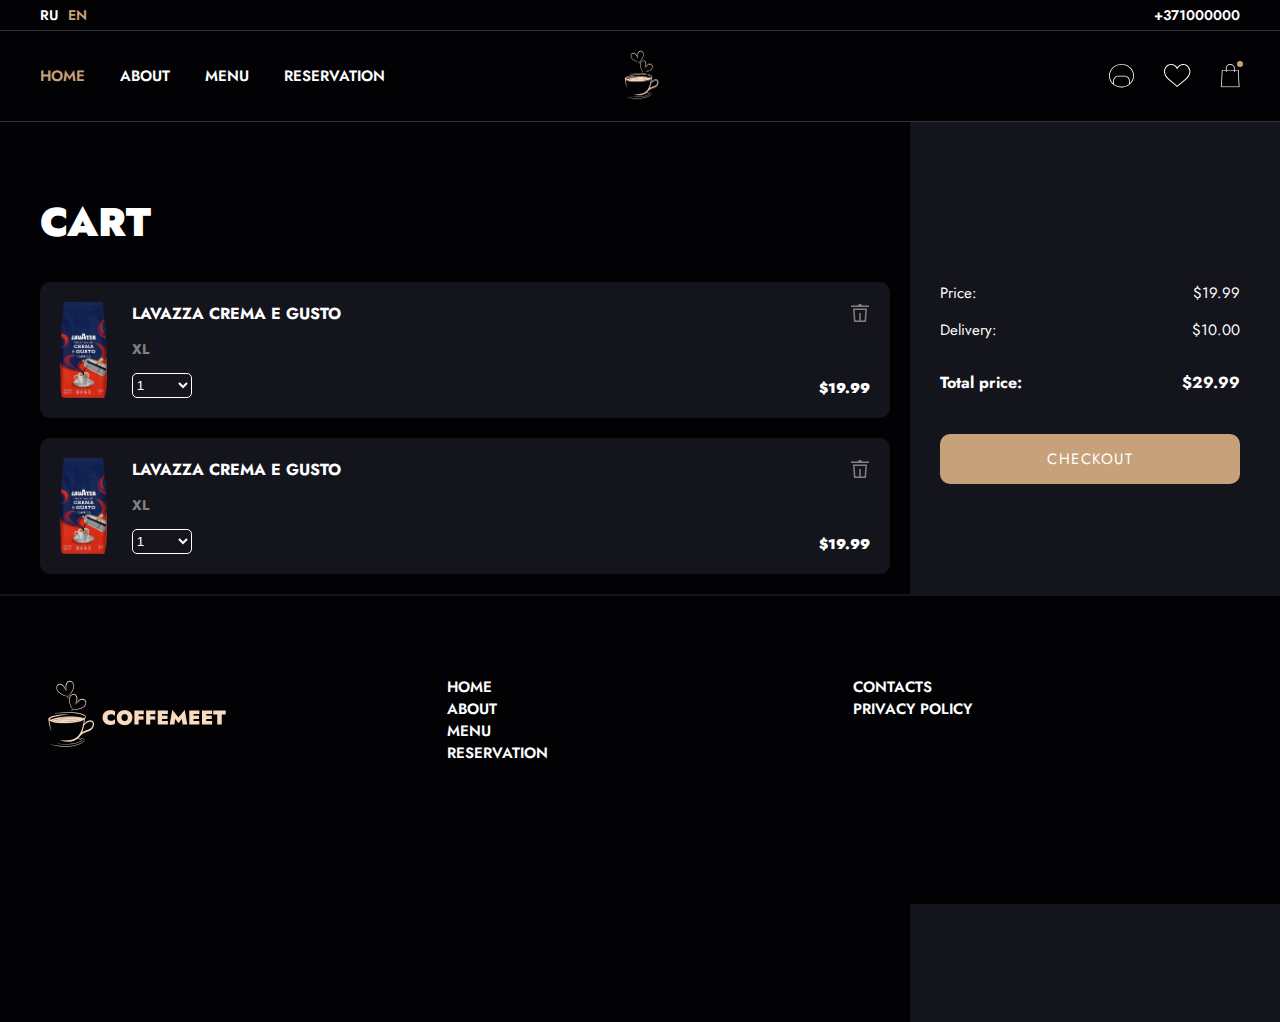
==== checkout.html @ a480c674 "Add index.html" ====
<!DOCTYPE html>
<html lang="en">
  <head>
    <meta charset="UTF-8" />
    <link rel="stylesheet" href="css/style.css" />
    <link rel="preconnect" href="https://fonts.googleapis.com" />
    <link rel="preconnect" href="https://fonts.gstatic.com" crossorigin />
    <link
      href="https://fonts.googleapis.com/css2?family=Jost:ital,wght@0,100..900;1,100..900&display=swap"
      rel="stylesheet"
    />
    <title>Main page</title>
  </head>
  <body>

		<div class="checkout__page">
			<header class="header">
				<div class="header__line">
					<div class="container">
						<div class="header__line-wrappper">
							<div class="header__lng">
								<a href="#">Ru</a>
								<a class="active" href="#">En</a>
							</div>
							<a class="header__phone" href="#">+371000000</a>
						</div>
					</div>
				</div>
				<div class="container">
					<div class="header__wrapper">
						<div class="header__block">
							<nav class="nav">
								<a class="nav__link active" href="#">Home</a>
								<a class="nav__link" href="#">About</a>
								<a class="nav__link" href="#">Menu</a>
								<a class="nav__link" href="#">Reservation</a>
							</nav>
						</div>
	
						<a class="logo" href="#">
							<img src="img/—Pngtree—coffee logo_5898135 1.png" alt="logo" />
						</a>
						<div class="header__block right">
							<div class="header__actions">
								<a class="header__link" href="#">
									<img src="img/Vector.svg" alt="profile" />
								</a>
								<a class="header__link" href="#">
									<img src="img/favorite 1.svg" alt="favorite" />
								</a>
								<a class="header__link" href="#">
									<img src="img/cart 1.svg" alt="cart" />
									<div class="header__link-event"></div>
								</a>
							</div>
						</div>
					</div>
				</div>
			</header>
	
			<div class="checkout">
				<div class="container">
					<div class="block__title">Cart</div>
					<div class="checkout__wrapper">
						<div class="checkout__block">
							<div class="checkout__table">
								<img class="checkout__img" src="img/product1 1.png" alt="">
								<div class="checkout__table-iten">
									<div class="checkout__title">
										Lavazza Crema E Gusto
									</div>
									<div class="checkout__size">
										XL
									</div>
									<div class="select">
										<select name="">
											<option value="">1</option>
											<option value="">2</option>
											<option value="">3</option>
										</select>
									</div>
								</div>
								<div class="checkout__actions">
									<a href="" class="checkout__remove">
										<img src="img/Без названия 1.svg" alt="">
									</a>
									<div class="checkout__price">$19.99</div>
								</div>
							</div>
							
							<div class="checkout__table">
								<img class="checkout__img" src="img/product1 1.png" alt="">
								<div class="checkout__table-iten">
									<div class="checkout__title">
										Lavazza Crema E Gusto
									</div>
									<div class="checkout__size">
										XL
									</div>
									<div class="select">
										<select name="">
											<option value="">1</option>
											<option value="">2</option>
											<option value="">3</option>
										</select>
									</div>
								</div>
								<div class="checkout__actions">
									<a href="" class="checkout__remove">
										<img src="img/Без названия 1.svg" alt="">
									</a>
									<div class="checkout__price">$19.99</div>
								</div>
							</div>
						</div>
						<div class="checkout__total">
							<div class="checkout__total-row">
								<div class="title">Price:</div>
								<div class="count">$19.99</div>
							</div>
							<div class="checkout__total-row">
								<div class="title">Delivery:</div>
								<div class="count">$10.00</div>
							</div>
							<div class="checkout__total-row total">
								<div class="title">Total price:</div>
								<div class="count">$29.99</div>
							</div>
							<a href="#" class="btn btn-main btn-full">Checkout</a>
						</div>
					</div>
				</div>
			</div>
	
			<footer class="footer">
				<div class="container">
					<div class="footer__wrapper">
						<div class="footer__block">
							<a class="footer__logo" href="#">
								<img src="img/logo.png" alt="" />
							</a>
						</div>
						<div class="footer__block">
							<nav class="nav nav-footer">
								<a class="nav__link" href="#">Home</a>
								<a class="nav__link" href="#">About</a>
								<a class="nav__link" href="#">Menu</a>
								<a class="nav__link" href="#">Reservation</a>
							</nav>
						</div>
						<div class="footer__block">
							<nav class="nav nav-footer">
								<a class="nav__link" href="#">Contacts</a>
								<a class="nav__link" href="#">Privacy policy</a>
							</nav>
						</div>
					</div>
				</div>
			</footer>
		</div>

  </body>
</html>
---- css/style.css ----
*,*::before,*::after {
	box-sizing: border-box;
}

body {
	margin: 0;
	background: #020204;
	font-family: "Jost", sans-serif;
	color: #fff;
}

a {
	color: #fff;
	text-decoration: none;
}

img {
	display: block;
}

.container {
	width: 1200px;
	margin: 0 auto;
}

.btn {
	min-width: 200px;
	height: 50px;
	display: inline-flex;
	justify-content: center;
	align-items: center;
	font-size: 15px;
	letter-spacing: 0.1em;
	text-transform: uppercase;
	border-radius: 10px;
	transition: background-color .2s ease;
	border: 0;
	cursor: pointer;
	color: #fff;
}

.btn-main {
	background-color: #C7A17A;
}

.btn-main:hover {
	background-color: #a88460;
}

.btn-secondary {
	border: 1px solid #666681;
}

.btn-secondary:hover {
	background-color: #666681;
}

.btn-full {
	width: 100%;
}

.header {
	border-bottom: 1px solid #32323d;
}

.header__line {
	border-bottom: 1px solid #32323d;	
}

.header__line-wrappper {
	height: 30px;
	display: flex;
	align-items: center;
	justify-content: space-between;
}

.header__lng {
	display: flex;
}

.header__lng a {
	margin-right: 10px;
	font-weight: 600;
	text-transform: uppercase;
	font-size: 14px;
}

.header__lng a.active {
 color: #C7A17A;
}


.header__phone {
	font-weight: 600;
	font-size: 14px;
}

.header__wrapper {
	height: 90px;
	display: flex;
	align-items: center;
	justify-content: space-between;
}

.header__block {
	width: 40%;
}

.header__block.right {
	display: flex;
	justify-content: flex-end;
}

.nav {
	display: flex;
}

.nav-footer {
	flex-direction: column;
	align-items: flex-start;
}

.nav-footer.nav-link {
 margin-right: 0;
 margin-bottom: 20px;
}

.nav__link {
	margin-right: 35px;
	font-size: 15px;
	font-weight: 600;
	text-transform: uppercase;
	transition: color .2s ease;
}

.nav__link:hover {
	color: #C7A17A;
}

.nav__link.active {
	color: #C7A17A;
}

.logo img {
	height: 54px;
}

.header__actions {
	display: flex;
	align-items: center;
}

.header__link {
	margin-right: 30px;
	position: relative;
}

.header__link:last-child {
	margin-right: 0;
}

.header__link-event {
	width: 6px;
	height: 6px;
	background-color: #C7A17A;
	display: block;
	border-radius: 50%;
	position: absolute;
	top: -3px;
	right: -3px;
}

.intro {
	margin-bottom: 60px;
	background-repeat: no-repeat;
	background-size: cover;
	position: relative;
}

.intro::after {
	width: 100%;
	height: 100%;
	content: "";
	position: absolute;
	top: 0;
	left: 0;
	background-color: rgba(2, 2, 4, 0 .55);
}

.intro__wrapper {
	padding: 20px 0;
	min-height: 720px;
	display: flex;
	align-items: center;
	position: relative;
	z-index: 2;
}

.intro__block {
	max-width: 565px;
}

.intro__title {
	margin: 0 0 35px;
	font-size: 60px;
	font-weight: 900;
	text-transform: uppercase;
	line-height: 1.4;
}

.intro__text {
	margin: 0 0 35px;
	font-weight: 18px;
	color: #DFDFDF;
}

.intro__actions {
	display: flex;
}

.intro__actions .btn-main {
	margin-right: 20px;
}

.info__block {
	margin-bottom: 80px;
	display: flex;
	border-radius: 10px;
	background-color: #14141D;
}

.info__img-wrapper {
	position: relative;
}

.info__img-wrapper::after {
	width: 100%;
	height: 100%;
	position: absolute;
	top: 0;
	left: 0;
	background-color: rgba(0, 0, 0, 0.5);
	content: "";
}

.info__img {
	border-radius: 10px 0 0 10px;
	width: 100%;
	height: 100%;
	object-fit: cover;
}

.info__item  {
	padding: 30px;
}

.info__title {
	margin-bottom: 15px;
	font-size: 24px;
	font-weight: 900;
	line-height: 1;
	text-transform: uppercase;
}

.info_text {
	max-width: 500px;
	font-size: 18px;
	color: #DFDFDF;
	line-height: 1.45;
}

.block__title {
	margin: 0 0 40px;
	font-size: 40px;
	font-weight: 900;
	line-height: 1;
	color: white;
	text-transform: uppercase;
}

.block__wrappper {
	display: flex;
	flex-wrap: wrap;
	margin: 0 -10px 60px;
}

.products__block {
	width: 33.33%;
	padding: 0 10px;
	margin-bottom: 20px;
}

.products__item {
	padding: 20px;
	background-color: #14141D;
	border-radius: 10px;
	transition: background-color .2s ease;
	display: block;
}

.products__item:hover {
	background-color: #22222F;
}

.products__img {
	max-height: 200px;
	max-width: 100px;
	margin: 0 auto 40px;
	display: block;
}

.products__title {
	margin: 0 0 25px;
	font-size: 24px;
	font-weight: 900;
	line-height: 1.4;
	text-transform: uppercase;
}

.products__footer {
	display: flex;
	justify-content: space-between;
	align-items: center;
}

.products__price {
	font-size: 18px;
	display: flex;
}

.products__price del {
	margin-left: 30px;
	color: #818181;
}

.products__favorite {
	background: none;
	padding: 0;
	cursor: pointer;
	border: 0;
}

.news__wrapper {
	display: flex;
	flex-wrap: wrap;
	margin: 0 -10px 80px;
}

.news__block {
	width: 33.33%;
	padding: 0 10px;
	margin-bottom: 20px;
}

.news__item {
	min-height: 100%;
	display: block;
	background-color: #14141D;
	transition: background-color .2s ease;
	border-radius: 10px;
}

.news__item:hover {
	background-color: #22222F;
}

.news__img {
	height: 240px;
	width: 100%;
	object-fit: cover;
	border-top-right-radius: 10px;
	border-top-left-radius: 10px 	;
}

.news__content {
	padding: 20px;
}

.news__title {
	margin: 0 0 10px;
	font-size: 24px;
	font-weight: 900;
	line-height: 1.4;
	text-transform: uppercase;
}

.news__text {
	margin: 0;
	color: #DFDFDF;
}

.footer {
	border-top: 2px solid #14141D;
	padding-top: 80px;
	padding-bottom: 60px;
	background-color: #020204;
	position: relative;
	z-index: 2;
}

.footer__wrapper {
	display: flex;
	margin: 0 -10px;
}

.footer__block {
	width: 33.33%;
	padding: 0 10px;
	padding-bottom: 80px;
}

.product {
	padding-top: 100px;
}

.product .block__title {
	margin-bottom: 50px;
	font-size: 60px;
}

.product__wrapper {
	display: flex;
	margin: 0 -10px 80px;
}

.product__image {
	flex: 1;
	padding: 0 10px;
}

.product__image .product__item {
	padding: 60px;
}

.product__picture {
	height: 400px;
	max-width: 100%;
	display: block;
	margin: 0 auto;
}

.product__info {
	width: 420px;
	padding: 0 10px;
}

.product__item {
	padding: 30px;
	background-color: #14141D;
	border-radius: 10px;
}

.product__item ul {
	margin: 0;
	font-size: 18px;
	line-height: 1.4;
}

.product__price {
	margin-bottom: 30px;
	display: flex;
	font-size: 24px;
	font-weight: 700;
}

.product__price del {
	margin-left: 30px;
	color: #818181;
	font-weight: 400;
}

.radio__wrapper {
	display: flex;
	margin-bottom: 30px;
}

.radio {
	margin-right: 10px;
	position: relative;
}

.radio__input {
	position: relative;
	opacity: 0;
}

.radio__input:checked + .radio__label {
	color: #C7A17A;
	border-color: #C7A17A;
}

.radio__label {
	width: 50px;
	height: 50px;
	display: flex;
	align-items: center;
	justify-content: center;
	border-radius: 5px;
	border: 2px solid #fff;
	font-size: 22px;
	font-weight: 700;
	text-transform: uppercase;
	cursor: pointer;
	transition: color .2s ease;
}

.radio__label:hover {
	color: #C7A17A;
	border-color: #C7A17A;
}

.product__footer {
	margin-bottom: 80px;
}

.product__footer .block__title {
	font-size: 24px;
	margin-bottom: 30px;
}

.checkout {
	flex: 1;
	padding-top: 80px;
}

.checkout__wrapper {
	display: flex;
}

.checkout__block {
 flex: 1;
 margin-right: 50px;
}

.checkout__total {
	width: 300px;
	position: relative;
}

.checkout__total::after {
	content: '';
	position: absolute;
	top: -160px;
	left: -30px;
	width: 50vw;
	height: 100vh;
	background-color: #14141D;
	z-index: -1;
}

.checkout__table {
	margin-bottom: 20px;
	display: flex;
	padding: 20px;
	border-radius: 10px;
	background-color: #14141D;
}

.checkout__img {
	height: 96px;
	display: block;
	margin-right: 25px;
}

.checkout__table-iten {
	flex: 1;
	display: flex;
	flex-direction: column;
	align-items: flex-start;
	justify-content: space-between;
}

.checkout__title {
	font-size: 16px;
	font-weight: 700;
	text-transform: uppercase;
}

.checkout__size {
	font-size: 14px;
	font-weight: 700;
	color: #818181;
}

.select select {
	background-color: transparent;
	color: #fff;
	height: 25px;
	min-width: 60px;
	border-radius: 5px;
	border: 1px solid #fff;
	outline: 0;
}

.select option {
	color: #000;
}

.checkout__actions {
	display: flex;
	flex-direction: column;
	align-items: flex-end;
	justify-content: space-between;
}

.checkout__price {
	font-size: 14px;
	font-weight: 900;
}

.checkout__remove {

}

.checkout__remove:hover {
	text-decoration: none;
}

.checkout__total-row {
	margin-bottom: 15px;
	display: flex;
	justify-content: space-between;
}

.checkout__total-row .title {
	font-size: 15px;
}

.checkout__total-row .count {
	font-size: 15px;
}

.checkout__total-row.total {
	margin-top: 30px;
	margin-bottom: 40px;
}

.checkout__total-row.total .title {
	font-size: 16px;
	font-weight: 700;
}

.checkout__total-row.total .count {
	font-size: 16px;
	font-weight: 700;
}

.checkout__page {
	min-height: 100vh;
	display: flex;
	flex-direction: column;
}
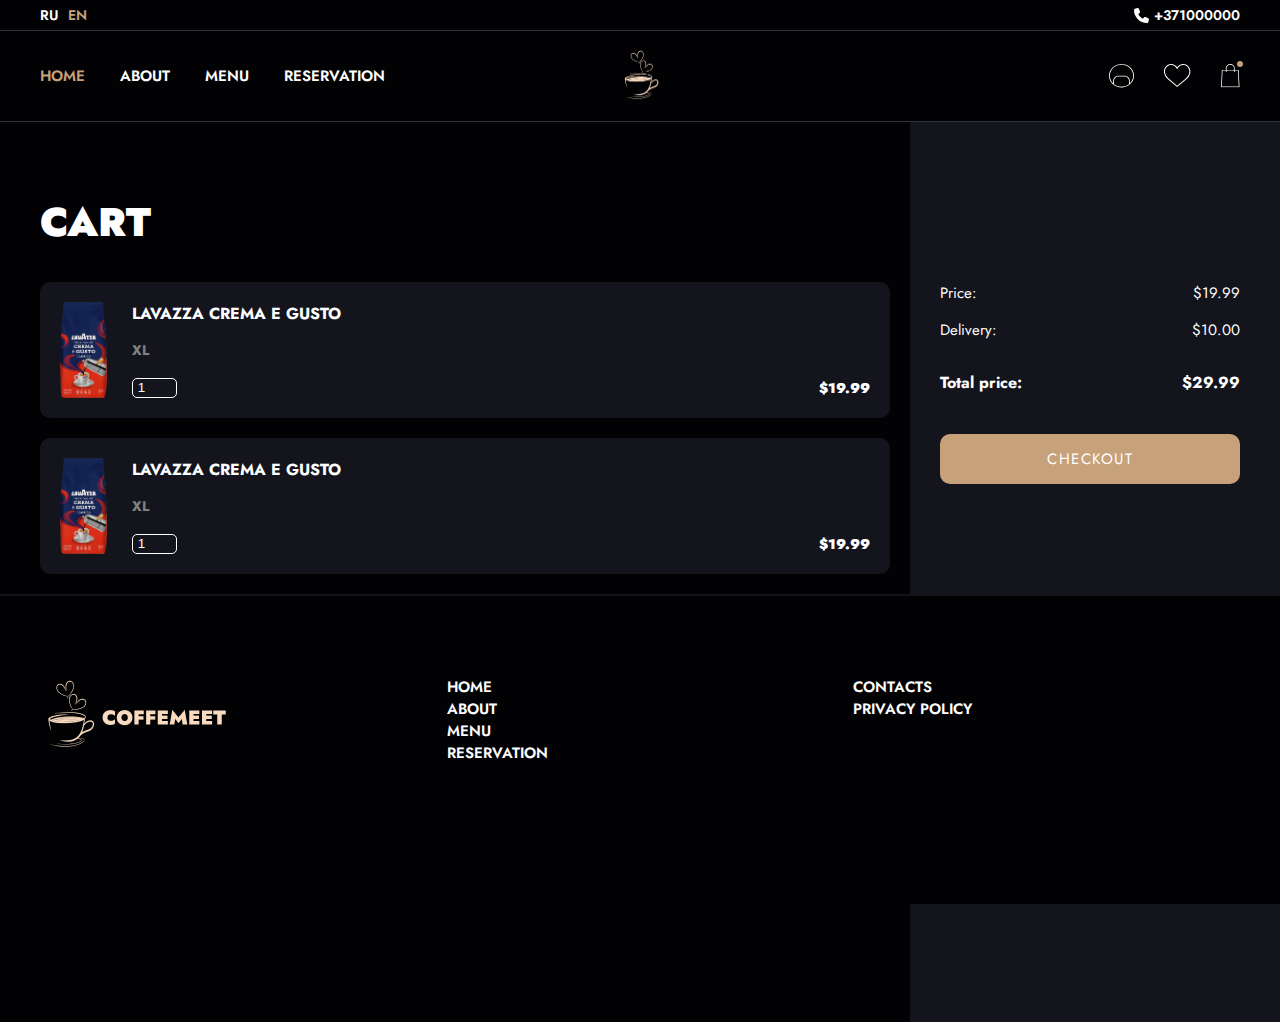
==== commit f9cae98a: "up index.html" ====
--- a/checkout.html
+++ b/checkout.html
@@ -12,152 +12,151 @@
     <title>Main page</title>
   </head>
   <body>
+    <div class="checkout__page">
+      <header class="header">
+        <div class="header__line">
+          <div class="container">
+            <div class="header__line-wrappper">
+              <div class="header__lng">
+                <a href="#">Ru</a>
+                <a class="active" href="#">En</a>
+              </div>
+							<div class="header__phone-container">
+								<img class="header__phone-img" src="img/phone-solid.svg" alt="">
+								<a class="header__phone" href="#">+371000000</a>
+							</div>
+            </div>
+          </div>
+        </div>
+        <div class="container">
+          <div class="header__wrapper">
+            <div class="header__block">
+              <nav class="nav">
+                <a class="nav__link active" href="#">Home</a>
+                <a class="nav__link" href="#">About</a>
+                <a class="nav__link" href="#">Menu</a>
+                <a class="nav__link" href="#">Reservation</a>
+              </nav>
+            </div>
 
-		<div class="checkout__page">
-			<header class="header">
-				<div class="header__line">
-					<div class="container">
-						<div class="header__line-wrappper">
-							<div class="header__lng">
-								<a href="#">Ru</a>
-								<a class="active" href="#">En</a>
-							</div>
-							<a class="header__phone" href="#">+371000000</a>
-						</div>
-					</div>
-				</div>
-				<div class="container">
-					<div class="header__wrapper">
-						<div class="header__block">
-							<nav class="nav">
-								<a class="nav__link active" href="#">Home</a>
-								<a class="nav__link" href="#">About</a>
-								<a class="nav__link" href="#">Menu</a>
-								<a class="nav__link" href="#">Reservation</a>
-							</nav>
-						</div>
-	
-						<a class="logo" href="#">
-							<img src="img/—Pngtree—coffee logo_5898135 1.png" alt="logo" />
-						</a>
-						<div class="header__block right">
-							<div class="header__actions">
-								<a class="header__link" href="#">
-									<img src="img/Vector.svg" alt="profile" />
-								</a>
-								<a class="header__link" href="#">
-									<img src="img/favorite 1.svg" alt="favorite" />
-								</a>
-								<a class="header__link" href="#">
-									<img src="img/cart 1.svg" alt="cart" />
-									<div class="header__link-event"></div>
-								</a>
-							</div>
-						</div>
-					</div>
-				</div>
-			</header>
-	
-			<div class="checkout">
-				<div class="container">
-					<div class="block__title">Cart</div>
-					<div class="checkout__wrapper">
-						<div class="checkout__block">
-							<div class="checkout__table">
-								<img class="checkout__img" src="img/product1 1.png" alt="">
-								<div class="checkout__table-iten">
-									<div class="checkout__title">
-										Lavazza Crema E Gusto
-									</div>
-									<div class="checkout__size">
-										XL
-									</div>
-									<div class="select">
-										<select name="">
-											<option value="">1</option>
-											<option value="">2</option>
-											<option value="">3</option>
-										</select>
-									</div>
-								</div>
-								<div class="checkout__actions">
-									<a href="" class="checkout__remove">
-										<img src="img/Без названия 1.svg" alt="">
-									</a>
-									<div class="checkout__price">$19.99</div>
-								</div>
-							</div>
-							
-							<div class="checkout__table">
-								<img class="checkout__img" src="img/product1 1.png" alt="">
-								<div class="checkout__table-iten">
-									<div class="checkout__title">
-										Lavazza Crema E Gusto
-									</div>
-									<div class="checkout__size">
-										XL
-									</div>
-									<div class="select">
-										<select name="">
-											<option value="">1</option>
-											<option value="">2</option>
-											<option value="">3</option>
-										</select>
-									</div>
-								</div>
-								<div class="checkout__actions">
-									<a href="" class="checkout__remove">
-										<img src="img/Без названия 1.svg" alt="">
-									</a>
-									<div class="checkout__price">$19.99</div>
-								</div>
-							</div>
-						</div>
-						<div class="checkout__total">
-							<div class="checkout__total-row">
-								<div class="title">Price:</div>
-								<div class="count">$19.99</div>
-							</div>
-							<div class="checkout__total-row">
-								<div class="title">Delivery:</div>
-								<div class="count">$10.00</div>
-							</div>
-							<div class="checkout__total-row total">
-								<div class="title">Total price:</div>
-								<div class="count">$29.99</div>
-							</div>
-							<a href="#" class="btn btn-main btn-full">Checkout</a>
-						</div>
-					</div>
-				</div>
-			</div>
-	
-			<footer class="footer">
-				<div class="container">
-					<div class="footer__wrapper">
-						<div class="footer__block">
-							<a class="footer__logo" href="#">
-								<img src="img/logo.png" alt="" />
-							</a>
-						</div>
-						<div class="footer__block">
-							<nav class="nav nav-footer">
-								<a class="nav__link" href="#">Home</a>
-								<a class="nav__link" href="#">About</a>
-								<a class="nav__link" href="#">Menu</a>
-								<a class="nav__link" href="#">Reservation</a>
-							</nav>
-						</div>
-						<div class="footer__block">
-							<nav class="nav nav-footer">
-								<a class="nav__link" href="#">Contacts</a>
-								<a class="nav__link" href="#">Privacy policy</a>
-							</nav>
-						</div>
-					</div>
-				</div>
-			</footer>
-		</div>
+            <a class="logo" href="#">
+              <img src="img/—Pngtree—coffee logo_5898135 1.png" alt="logo" />
+            </a>
+            <div class="header__block right">
+              <div class="header__actions">
+                <a class="header__link" href="#">
+                  <img src="img/Vector.svg" alt="profile" />
+                </a>
+                <a class="header__link" href="#">
+                  <img src="img/favorite 1.svg" alt="favorite" />
+                </a>
+                <a class="header__link" href="#">
+                  <img src="img/cart 1.svg" alt="cart" />
+                  <div class="header__link-event"></div>
+                </a>
+              </div>
+            </div>
+          </div>
+        </div>
+      </header>
 
+      <div class="checkout">
+        <div class="container">
+          <div class="block__title">Cart</div>
+          <div class="checkout__wrapper">
+            <div class="checkout__block">
+              <div class="checkout__table">
+                <img class="checkout__img" src="img/product1 1.png" alt="" />
+                <div class="checkout__table-iten">
+                  <div class="checkout__title">Lavazza Crema E Gusto</div>
+                  <div class="checkout__size">XL</div>
+                  <div class="select">
+                    <input
+											max="6"
+                      type="number"
+                      min="1"
+                      name="count"
+											step="1"
+											value="1"
+                    />
+                  </div>
+                </div>
+                <div class="checkout__actions">
+                  <a href="" class="checkout__remove">
+                    <img src="img/Без названия 1.svg" alt="" />
+                  </a>
+                  <div class="checkout__price">$19.99</div>
+                </div>
+              </div>
+
+              <div class="checkout__table">
+                <img class="checkout__img" src="img/product1 1.png" alt="" />
+                <div class="checkout__table-iten">
+                  <div class="checkout__title">Lavazza Crema E Gusto</div>
+                  <div class="checkout__size">XL</div>
+                  <div class="select">
+                    <input
+											max="6"
+                      type="number"
+                      min="1"
+                      name="count"
+											step="1"
+											value="1"
+                    />
+                  </div>
+                </div>
+                <div class="checkout__actions">
+                  <a href="" class="checkout__remove">
+                    <img src="img/Без названия 1.svg" alt="" />
+                  </a>
+                  <div class="checkout__price">$19.99</div>
+                </div>
+              </div>
+            </div>
+            <div class="checkout__total">
+              <div class="checkout__total-row">
+                <div class="title">Price:</div>
+                <div class="count">$19.99</div>
+              </div>
+              <div class="checkout__total-row">
+                <div class="title">Delivery:</div>
+                <div class="count">$10.00</div>
+              </div>
+              <div class="checkout__total-row total">
+                <div class="title">Total price:</div>
+                <div class="count">$29.99</div>
+              </div>
+              <a href="#" class="btn btn-main btn-full">Checkout</a>
+            </div>
+          </div>
+        </div>
+      </div>
+
+      <footer class="footer">
+        <div class="container">
+          <div class="footer__wrapper">
+            <div class="footer__block">
+              <a class="footer__logo" href="#">
+                <img src="img/logo.png" alt="" />
+              </a>
+            </div>
+            <div class="footer__block">
+              <nav class="nav nav-footer">
+                <a class="nav__link" href="#">Home</a>
+                <a class="nav__link" href="#">About</a>
+                <a class="nav__link" href="#">Menu</a>
+                <a class="nav__link" href="#">Reservation</a>
+              </nav>
+            </div>
+            <div class="footer__block">
+              <nav class="nav nav-footer">
+                <a class="nav__link" href="#">Contacts</a>
+                <a class="nav__link" href="#">Privacy policy</a>
+              </nav>
+            </div>
+          </div>
+        </div>
+      </footer>
+    </div>
   </body>
 </html>
--- a/css/style.css
+++ b/css/style.css
@@ -94,6 +94,16 @@
 .header__phone {
 	font-weight: 600;
 	font-size: 14px;
+}
+
+.header__phone-img {
+	height: 15px;
+	margin-right: 5px;
+}
+
+.header__phone-container {
+	display: flex;
+	align-items: center;
 }
 
 .header__wrapper {
@@ -583,14 +593,15 @@
 	color: #818181;
 }
 
-.select select {
+.select input {
 	background-color: transparent;
 	color: #fff;
-	height: 25px;
-	min-width: 60px;
+	max-height: 20px;
+	max-width: 45px;
 	border-radius: 5px;
 	border: 1px solid #fff;
 	outline: 0;
+	padding: 5px;
 }
 
 .select option {
@@ -609,10 +620,6 @@
 	font-weight: 900;
 }
 
-.checkout__remove {
-
-}
-
 .checkout__remove:hover {
 	text-decoration: none;
 }
@@ -651,3 +658,39 @@
 	display: flex;
 	flex-direction: column;
 }
+
+.news__watch {
+	max-height: 20px;
+}
+
+.news__views {
+  display: flex;
+  justify-content: space-between;
+}
+
+.news__views-left {
+  display: flex; 
+  align-items: center;
+	margin-top: 20px;
+}
+
+.news__views-left img {
+	width: 20px;
+  height: 20px;
+  margin-right: 10px;
+}
+
+.news__views-right {
+	display: flex; 
+  align-items: center;
+	margin-top: 20px;
+}
+
+.icon-eye {
+	max-height: 20px ;
+	margin-right: 10px;
+}
+
+
+
+
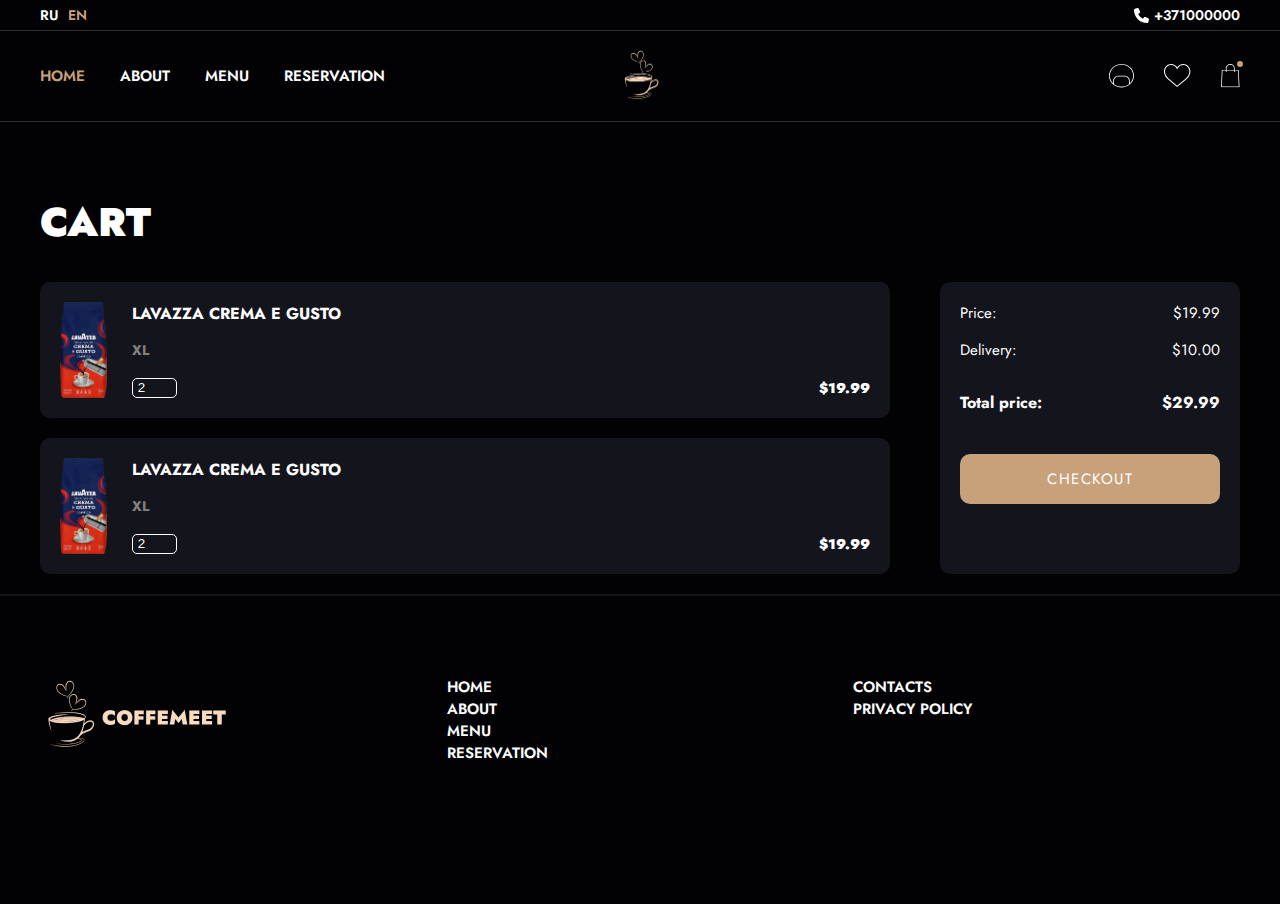
==== commit 83f3ffea: "update index.html and chekout" ====
--- a/checkout.html
+++ b/checkout.html
@@ -74,10 +74,10 @@
                     <input
 											max="6"
                       type="number"
-                      min="1"
+                      min="2"
                       name="count"
-											step="1"
-											value="1"
+											step="2"
+											value="2"
                     />
                   </div>
                 </div>
@@ -98,10 +98,10 @@
                     <input
 											max="6"
                       type="number"
-                      min="1"
+                      min="2"
                       name="count"
-											step="1"
-											value="1"
+											step="2"
+											value="2"
                     />
                   </div>
                 </div>
--- a/css/style.css
+++ b/css/style.css
@@ -546,17 +546,10 @@
 .checkout__total {
 	width: 300px;
 	position: relative;
-}
-
-.checkout__total::after {
-	content: '';
-	position: absolute;
-	top: -160px;
-	left: -30px;
-	width: 50vw;
-	height: 100vh;
 	background-color: #14141D;
-	z-index: -1;
+	padding: 20px;
+	border-radius: 10px;
+	margin-bottom: 20px;
 }
 
 .checkout__table {
@@ -684,6 +677,7 @@
 	display: flex; 
   align-items: center;
 	margin-top: 20px;
+	margin-right: 20px;
 }
 
 .icon-eye {
